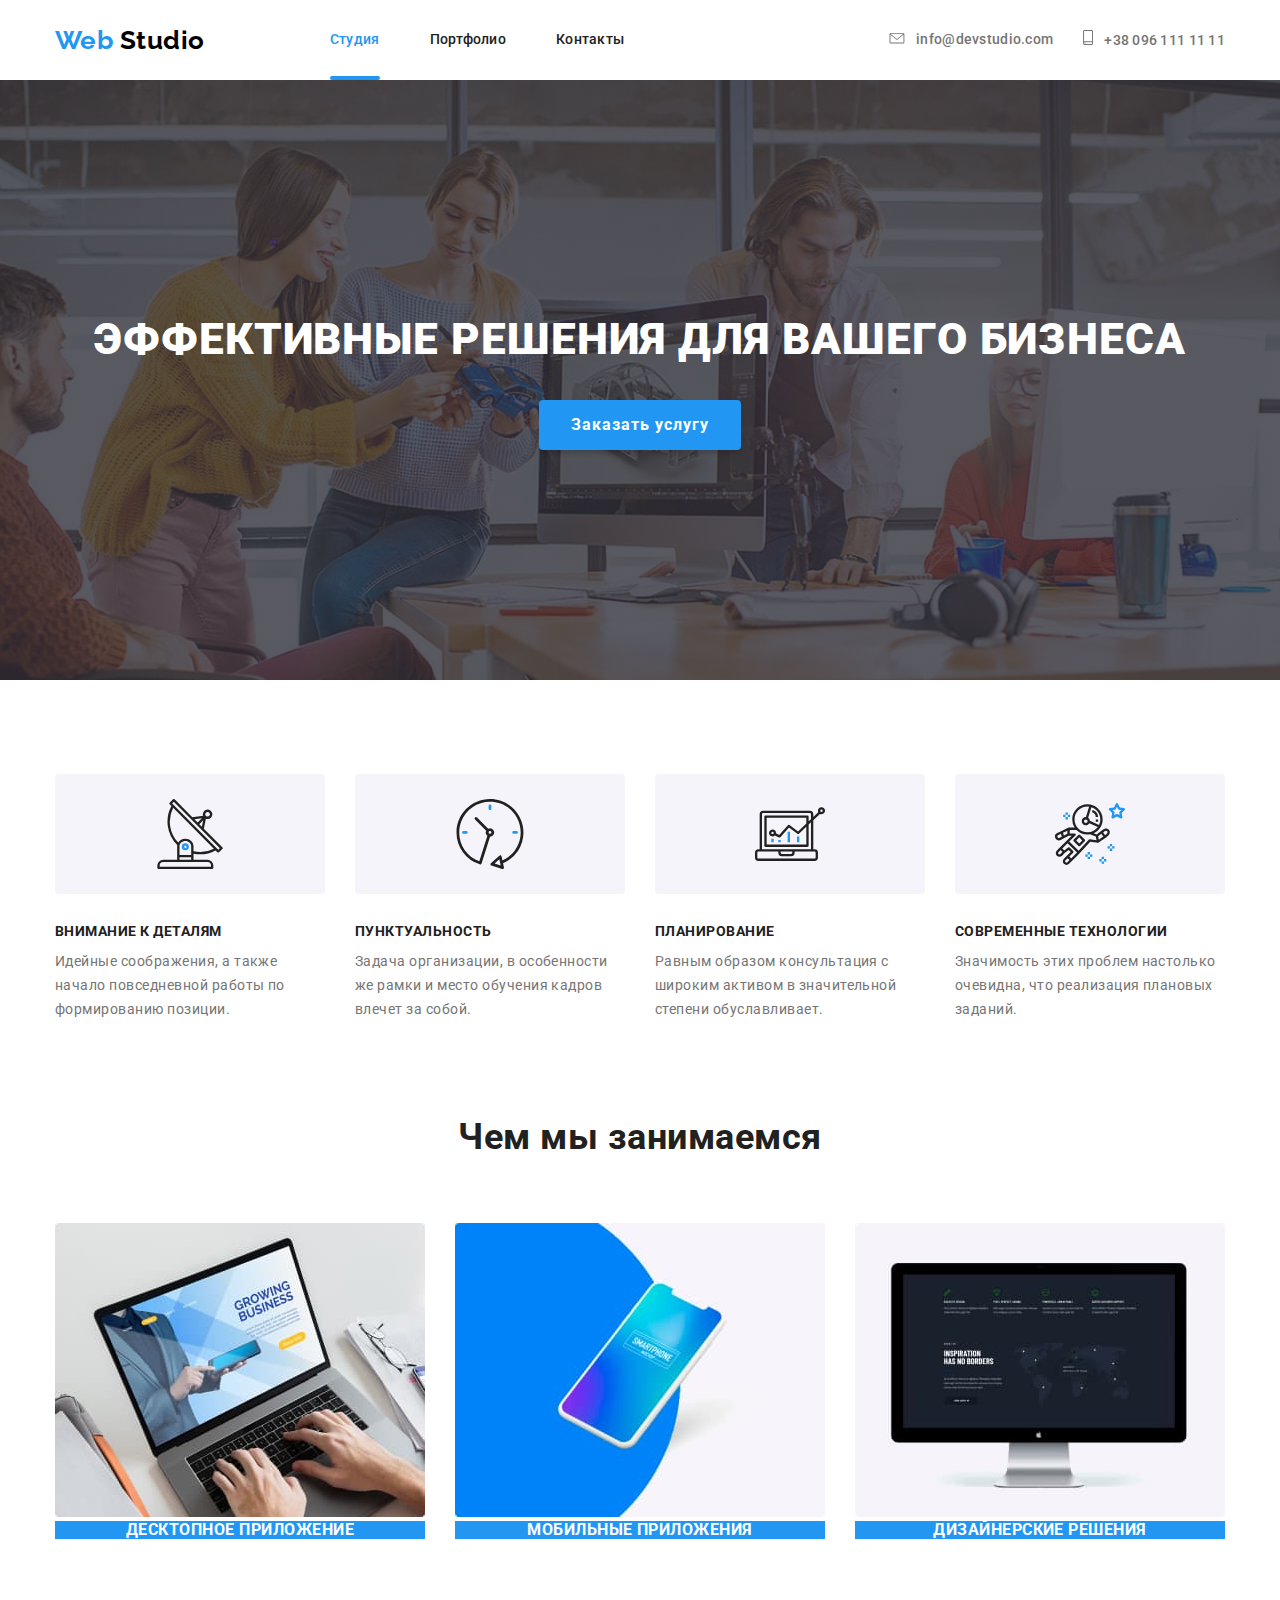
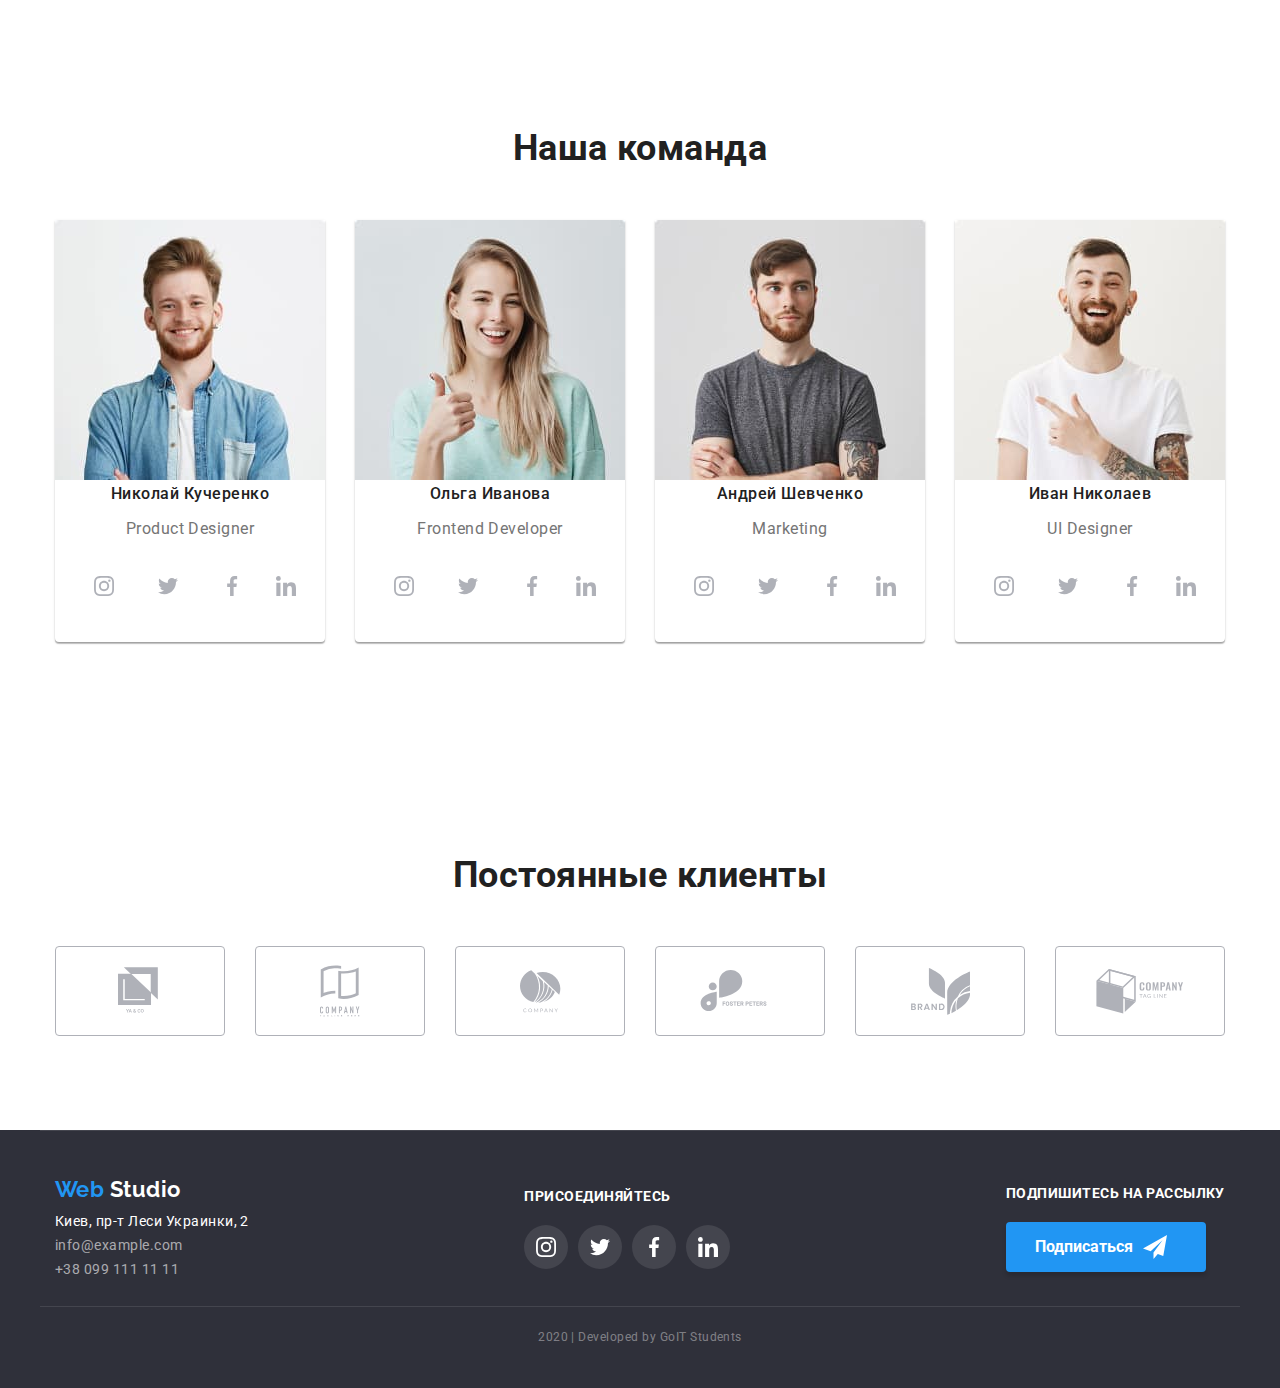
==== index.html @ c8fa3471 "homework-5-start" ====
<!DOCTYPE html>
<html lang="ru">
  <head>
    <meta charset="UTF-8" />
    <meta name="viewport" content="width=device-width, initial-scale=1.0" />
    <title>Web Studio</title>
    <link
      href="https://fonts.googleapis.com/css2?family=Raleway:wght@700&family=Roboto:wght@400;700;900&display=swap"
      rel="stylesheet"
    />
    <link
      rel="stylesheet"
      href="https://cdnjs.cloudflare.com/ajax/libs/modern-normalize/0.6.0/modern-normalize.min.css"
    />
    <link rel="stylesheet" href="./css/styles.css" />
  </head>
  <body>
    <!--Шапка сайта-->
    <header>
      <div class="container header">
        <nav class="main-nav">
          <a class="header-logo" href="./"
            ><span class="logo-blue-part">Web </span>Studio</a
          >
          <ul class="list">
            <li class="item">
              <a class="header-link current" href="#">Студия</a>
            </li>
            <li class="item">
              <a class="header-link" href="./portfolio.html">Портфолио</a>
            </li>
            <li class="item"><a class="header-link" href="#">Контакты</a></li>
          </ul>
        </nav>
        <address class="header-address">
          <ul class="list header-address">
            <li>
              <a class="header-link address" href="mailto:info@devstudio.com"
                ><svg class="header-icon mail">
                  <use href="./images/symbol-defs.svg#envelope-icon"></use></svg
                >info@devstudio.com</a
              >
            </li>
            <li>
              <a class="header-link address" href="tel:+380961111111"
                ><svg class="header-icon phone">
                  <use href="./images/symbol-defs.svg#smartphone"></use></svg
                >+38 096 111 11 11</a
              >
            </li>
          </ul>
        </address>
      </div>
    </header>
    <main>
      <!--Герой-->
      <section class="section-hero">
        <div class="section-text">
          <h1 class="hero-title">Эффективные решения для вашего бизнеса</h1>
          <a class="hero-button" href="#">Заказать услугу</a>
        </div>
      </section>
      <!--Преимущества-->
      <section>
        <div class="container">
          <h2 class="features-title">Наши преимущества</h2>
          <ul class="features-list">
            <li class="feature-item">
              <div class="feature-icon-box">
                <svg class="feature-icon">
                  <use href="./images/symbol-defs.svg#advantage-1"></use>
                </svg>
              </div>
              <h3 class="feature-title">Внимание к деталям</h3>
              <p class="feature-text">
                Идейные соображения, а также начало повседневной работы по
                формированию позиции.
              </p>
            </li>
            <li class="feature-item">
              <div class="feature-icon-box">
                <svg class="feature-icon">
                  <use href="./images/symbol-defs.svg#advantage-2"></use>
                </svg>
              </div>
              <h3 class="feature-title">Пунктуальность</h3>
              <p class="feature-text">
                Задача организации, в особенности же рамки и место обучения
                кадров влечет за собой.
              </p>
            </li>
            <li class="feature-item">
              <div class="feature-icon-box">
                <svg class="feature-icon">
                  <use href="./images/symbol-defs.svg#advantage-3"></use>
                </svg>
              </div>
              <h3 class="feature-title">Планирование</h3>
              <p class="feature-text">
                Равным образом консультация с широким активом в значительной
                степени обуславливает.
              </p>
            </li>
            <li class="feature-item">
              <div class="feature-icon-box">
                <svg class="feature-icon">
                  <use href="./images/symbol-defs.svg#advantage-4"></use>
                </svg>
              </div>
              <h3 class="feature-title">Современные технологии</h3>
              <p class="feature-text">
                Значимость этих проблем настолько очевидна, что реализация
                плановых заданий.
              </p>
            </li>
          </ul>
        </div>
      </section>
      <!--Наши услуги-->
      <section>
        <div class="container services">
          <h2 class="page-title">Чем мы занимаемся</h2>
          <ul class="services-list">
            <li class="services-item">
              <img src="./images/service-1.jpg" alt="" width="370" />
              <a class="services" href="#"
                ><h3 class="services-title">Десктопное приложение</h3></a
              >
            </li>
            <li class="services-item">
              <img src="./images/service-2.jpg" alt="" width="370" />
              <a class="services" href="#">
                <h3 class="services-title">Мобильные приложения</h3>
              </a>
            </li>
            <li class="services-item">
              <img src="./images/service-3.jpg" alt="" width="370" />
              <a class="services" href="#"
                ><h3 class="services-title">Дизайнерские решения</h3></a
              >
            </li>
          </ul>
        </div>
      </section>
      <!--Наша команда-->
      <section>
        <div class="container our-team">
          <h2 class="page-title">Наша команда</h2>
          <ul class="team-list">
            <li class="team-list-item">
              <img src="./images/team-card-1.jpg" alt="" width="270" />
              <h3 class="team-text name">Николай Кучеренко</h3>
              <p class="team-text position" lang="en">Product Designer</p>
              <ul class="social-media-list">
                <li>
                  <a class="social-media-box" href="#" aria-label="Instagram"
                    ><svg class="social-media-icon">
                      <use
                        href="./images/symbol-defs.svg#instagram-icon"
                      ></use></svg
                  ></a>
                </li>
                <li>
                  <a class="social-media-box" href="#" aria-label="Twitter"
                    ><svg class="social-media-icon">
                      <use
                        href="./images/symbol-defs.svg#twitter-icon"
                      ></use></svg
                  ></a>
                </li>
                <li>
                  <a class="social-media-box" href="#" aria-label="Facebook"
                    ><svg class="social-media-icon">
                      <use
                        href="./images/symbol-defs.svg#facebook-icon"
                      ></use></svg
                  ></a>
                </li>
                <li>
                  <a class="social-media-box" href="#" aria-label="Linkedin"
                    ><svg class="social-media-icon">
                      <use
                        href="./images/symbol-defs.svg#linkedin-icon"
                      ></use></svg
                  ></a>
                </li>
              </ul>
            </li>
            <li class="team-list-item">
              <img src="./images/team-card-2.jpg" alt="" width="270" />
              <h3 class="team-text name">Ольга Иванова</h3>
              <p class="team-text position" lang="en">Frontend Developer</p>
              <ul class="social-media-list">
                <li>
                  <a class="social-media-box" href="#" aria-label="Instagram"
                    ><svg class="social-media-icon">
                      <use
                        href="./images/symbol-defs.svg#instagram-icon"
                      ></use></svg
                  ></a>
                </li>
                <li>
                  <a class="social-media-box" href="#" aria-label="Twitter"
                    ><svg class="social-media-icon">
                      <use
                        href="./images/symbol-defs.svg#twitter-icon"
                      ></use></svg
                  ></a>
                </li>
                <li>
                  <a class="social-media-box" href="#" aria-label="Facebook"
                    ><svg class="social-media-icon">
                      <use
                        href="./images/symbol-defs.svg#facebook-icon"
                      ></use></svg
                  ></a>
                </li>
                <li>
                  <a class="social-media-box" href="#" aria-label="Linkedin"
                    ><svg class="social-media-icon">
                      <use
                        href="./images/symbol-defs.svg#linkedin-icon"
                      ></use></svg
                  ></a>
                </li>
              </ul>
            </li>
            <li class="team-list-item">
              <img src="./images/team-card-3.jpg" alt="" width="270" />
              <h3 class="team-text name">Андрей Шевченко</h3>
              <p class="team-text position" lang="en">Marketing</p>
              <ul class="social-media-list">
                <li>
                  <a class="social-media-box" href="#" aria-label="Instagram"
                    ><svg class="social-media-icon">
                      <use
                        href="./images/symbol-defs.svg#instagram-icon"
                      ></use></svg
                  ></a>
                </li>
                <li>
                  <a class="social-media-box" href="#" aria-label="Twitter"
                    ><svg class="social-media-icon">
                      <use
                        href="./images/symbol-defs.svg#twitter-icon"
                      ></use></svg
                  ></a>
                </li>
                <li>
                  <a class="social-media-box" href="#" aria-label="Facebook"
                    ><svg class="social-media-icon">
                      <use
                        href="./images/symbol-defs.svg#facebook-icon"
                      ></use></svg
                  ></a>
                </li>
                <li>
                  <a class="social-media-box" href="#" aria-label="Linkedin"
                    ><svg class="social-media-icon">
                      <use
                        href="./images/symbol-defs.svg#linkedin-icon"
                      ></use></svg
                  ></a>
                </li>
              </ul>
            </li>
            <li class="team-list-item">
              <img src="./images/team-card-4.jpg" alt="" width="270" />
              <h3 class="team-text name">Иван Николаев</h3>
              <p class="team-text position" lang="en">UI Designer</p>
              <ul class="social-media-list">
                <li>
                  <a class="social-media-box" href="#" aria-label="Instagram"
                    ><svg class="social-media-icon">
                      <use
                        href="./images/symbol-defs.svg#instagram-icon"
                      ></use></svg
                  ></a>
                </li>
                <li>
                  <a class="social-media-box" href="#" aria-label="Twitter"
                    ><svg class="social-media-icon">
                      <use
                        href="./images/symbol-defs.svg#twitter-icon"
                      ></use></svg
                  ></a>
                </li>
                <li>
                  <a class="social-media-box" href="#" aria-label="Facebook"
                    ><svg class="social-media-icon">
                      <use
                        href="./images/symbol-defs.svg#facebook-icon"
                      ></use></svg
                  ></a>
                </li>
                <li>
                  <a class="social-media-box" href="#" aria-label="Linkedin"
                    ><svg class="social-media-icon">
                      <use
                        href="./images/symbol-defs.svg#linkedin-icon"
                      ></use></svg
                  ></a>
                </li>
              </ul>
            </li>
          </ul>
        </div>
      </section>
      <!--Постоянные клиенты-->
      <section>
        <div class="container">
          <h2 class="page-title clients">Постоянные клиенты</h2>
          <ul class="our-clients">
            <li>
              <a class="clients-box" href="#" aria-label="Первая компания"
                ><svg class="company-icon first">
                  <use href="./images/symbol-defs.svg#logo-1"></use></svg
              ></a>
            </li>
            <li>
              <a class="clients-box" href="#" aria-label="Вторая компания"
                ><svg class="company-icon second">
                  <use href="./images/symbol-defs.svg#logo-2"></use></svg
              ></a>
            </li>
            <li>
              <a class="clients-box" href="#" aria-label="Третья компания"
                ><svg class="company-icon third">
                  <use href="./images/symbol-defs.svg#logo-3"></use></svg
              ></a>
            </li>
            <li>
              <a class="clients-box" href="#" aria-label="Четвертая компания"
                ><svg class="company-icon fourth">
                  <use href="./images/symbol-defs.svg#logo-4"></use></svg
              ></a>
            </li>
            <li>
              <a class="clients-box" href="#" aria-label="Пятая компания"
                ><svg class="company-icon fifth">
                  <use href="./images/symbol-defs.svg#logo-5"></use></svg
              ></a>
            </li>
            <li>
              <a class="clients-box" href="#" aria-label="Шестая компания"
                ><svg class="company-icon sixth">
                  <use href="./images/symbol-defs.svg#logo-6"></use></svg
              ></a>
            </li>
          </ul>
        </div>
      </section>
    </main>
    <!--Футер-->
    <footer>
      <div class="container footer">
        <div>
          <p class="footer-logo">
            <span class="logo-blue-part">Web </span>Studio
          </p>
          <address class="footer-address">
            <a
              class="street-address"
              href="https://goo.gl/maps/AHvPFj1Ru8a15xB27"
              >Киев, пр-т Леси Украинки, 2</a
            ><br />
            <a class="footer-contact" href="mailto:info@example.com">
              info@example.com </a
            ><br />
            <a class="footer-contact" href="tel:+380961111111">
              +38 099 111 11 11</a
            >
          </address>
        </div>
        <div>
          <h2 class="footer-invitations">Присоединяйтесь</h2>
          <ul class="footer-invitations-list">
            <li>
              <a class="footer-sm-box" href="#" aria-label="Instagram"
                ><svg class="footer-sm-icon">
                  <use
                    href="./images/symbol-defs.svg#instagram-icon"
                  ></use></svg
              ></a>
            </li>
            <li>
              <a class="footer-sm-box" href="#" aria-label="Twitter"
                ><svg class="footer-sm-icon">
                  <use href="./images/symbol-defs.svg#twitter-icon"></use></svg
              ></a>
            </li>
            <li>
              <a class="footer-sm-box" href="#" aria-label="Facebook"
                ><svg class="footer-sm-icon">
                  <use href="./images/symbol-defs.svg#facebook-icon"></use></svg
              ></a>
            </li>
            <li>
              <a class="footer-sm-box" href="#" aria-label="Linkedin"
                ><svg class="footer-sm-icon">
                  <use href="./images/symbol-defs.svg#linkedin-icon"></use></svg
              ></a>
            </li>
          </ul>
        </div>
        <div>
          <h2 class="footer-invitations">Подпишитесь на рассылку</h2>
          <button class="subscribe-button">
            Подписаться<svg class="footer-subscribe-icon">
              <use href="./images/symbol-defs.svg#subscribe-icon"></use>
            </svg>
          </button>
        </div>
      </div>
      <p class="developer-name">2020 | Developed by GoIT Students</p>
    </footer>
  </body>
</html>
---- css/styles.css ----
:root {
  --primary-text-color: #757575;
  --title-text-color: #212121;
  --primary-blue-color: #2196f3;
  --logo-studio-color: #000000;
  --primary-white-color: #ffffff;
  --footer-address-color: rgba(255, 255, 255, 0.6);
  box-sizing: border-box;
}
body {
  font-family: Roboto, sans-serif;
  background-color: var(--primary-white-color);
  letter-spacing: 0.03em;
  color: var(--primary-text-color);
}
*,
*::before,
*::after {
  box-sizing: inherit;
}
li {
  list-style: none;
}
a {
  text-decoration: none;
}
h1,
h2,
h3,
h4 {
  margin-top: 0;
  margin-bottom: 0;
}
.list {
  margin-top: 0;
  margin-bottom: 0;
}
/*header*/
.container {
  width: 1200px;
  padding-left: 15px;
  padding-right: 15px;
  margin: 0 auto;
}
.header {
  display: flex;
  align-items: center;
}
.container .header ul {
  margin-top: 0;
  margin-bottom: 0;
}
.main-nav {
  display: flex;
  align-items: inherit;
}
.list {
  display: flex;
}
.list .item + .item {
  margin-left: 50px;
}
.header-logo {
  margin-right: 85px;

  font-family: Raleway;
  font-weight: 700;
  font-size: 26px;
  line-height: 1.19;
  color: var(--logo-studio-color);
}
.logo-blue-part {
  color: var(--primary-blue-color);
}
.header-link {
  font-weight: 500;
  font-size: 14px;
  line-height: 1.14;
  letter-spacing: 0.02em;
  color: var(--title-text-color);
}
.header-link:hover,
.header-link:focus {
  color: var(--primary-blue-color);
}
.header-link.current {
  color: var(--primary-blue-color);
}
.header-link.current::after {
  content: "";
  display: block;
  margin-top: 28px;

  background-color: var(--primary-blue-color);
  width: 100%;
  height: 4px;
  border-radius: 2px;
}
.main-nav .header-link {
  display: block;
  padding-top: 32px;
  padding-bottom: 0px;
}
.header-address {
  margin-left: auto;
  display: flex;
}
.header-address li + li {
  margin-left: 30px;
}
.address {
  color: var(--primary-text-color);
  font-style: normal;
}
.mail {
  width: 16px;
  height: 11.2px;
  margin-right: 11px;
}
.phone {
  width: 10px;
  height: 15px;
  margin-right: 11px;
}
.header-icon {
  fill: var(--primary-text-color);
}
.header-link:hover .header-icon {
  fill: var(--primary-blue-color);
}
.header-link:focus .header-icon {
  fill: var(--primary-blue-color);
}
/*Hero*/
.section-hero {
  display: flex;
  align-items: center;
  justify-content: center;
  max-width: 1600px;
  height: 600px;
  margin-right: auto;
  margin-left: auto;
  background-image: linear-gradient(
      to right,
      rgba(47, 48, 58, 0.8),
      rgba(47, 48, 58, 0.8)
    ),
    url("../images/header-background.jpg");
  background-repeat: no-repeat;
  background-size: cover;
  background-position: center;
  background-color: var(--primary-text-color);
}
.section-text {
  text-align: center;
  color: var(--primary-white-color);
  letter-spacing: 0.06em;
}
.hero-title {
  margin-bottom: 30px;

  font-weight: 900;
  font-size: 44px;
  line-height: 1.36;
  text-transform: uppercase;
}
.hero-button {
  display: inline-block;
  border-radius: 4px;
  padding: 10px 32px;

  min-width: 200px;
  background-color: var(--primary-blue-color);
  box-shadow: 0px 4px 4px rgba(0, 0, 0, 0.15);

  font-weight: 700;
  font-size: 16px;
  line-height: 1.87;
  color: inherit;
  text-align: center;
}
/*Features*/
.features-list {
  display: flex;
  padding: 0;
  justify-content: space-between;
  margin-top: 94px;
  margin-bottom: 94px;
}
.feature-item {
  width: calc((100% - 90px) / 4);
}
.feature-item:not(:last-child) {
  margin-right: 30px;
}
.features-title {
  clip: rect(1px, 1px, 1px, 1px);
  height: 1px;
  overflow: hidden;
  position: absolute;
  white-space: nowrap;
  width: 1px;
}
.feature-title {
  margin-top: 30px;

  font-weight: 700;
  font-size: 14px;
  line-height: 1.14;
  text-transform: uppercase;
  color: var(--title-text-color);
}
.feature-text {
  font-size: 14px;
  line-height: 1.71;
  margin: 0;
  margin-top: 10px;
}
.feature-icon-box {
  display: flex;
  justify-content: center;
  align-items: center;
  background-color: #f5f4fa;
  height: 120px;
  margin: 0;
  border-radius: 4px;
}
.feature-icon {
  width: 70px;
  height: 70px;
}
/*Services*/
.services {
  margin-bottom: 94px;
}
.services-list {
  display: flex;
  align-items: center;
  justify-content: space-between;
  margin: -15px;
  margin-top: 50px;
  padding-left: 0;
}
.services-item {
  width: 370px;
  margin: 15px;
}
.page-title {
  font-weight: 700;
  font-size: 36px;
  line-height: 1.17;
  text-align: center;
  color: var(--title-text-color);
}
.services {
  text-align: center;
  font-weight: bold;
  font-size: 14px;
  line-height: 1.14;
  color: var(--primary-white-color);
}
.services-title {
  width: 370px;

  background-color: var(--primary-blue-color);
  text-transform: uppercase;
}
/*Our team*/
.our-team {
  text-align: center;
  padding-top: 94px;
  padding-bottom: 94px;
  margin-bottom: 94px;
}
.team-list {
  display: flex;
  align-items: center;
  padding: 0;
  padding-bottom: 24px;
  justify-content: space-between;
  margin-top: 50px;
  margin-bottom: 0px;
}
.team-list-item {
  width: calc((100% - 90px) / 4);
  background: #ffffff;
  box-shadow: 0px 2px 1px rgba(0, 0, 0, 0.2), 0px 1px 1px rgba(0, 0, 0, 0.14),
    0px 1px 3px rgba(0, 0, 0, 0.12);
  border-radius: 0px 0px 4px 4px;
}
.team-list-item:not(:last-child) {
  margin-right: 30px;
}
.team-text {
  font-size: 16px;
  line-height: 1.19;
}
.name {
  color: var(--title-text-color);
  font-weight: 500;
}
.social-media-list {
  display: flex;
  align-items: center;
  justify-content: center;
  padding: 0px;
  margin-top: 16px;
  margin-bottom: 24px;
}
.social-media-list li:not(:last-child) {
  margin: 10px;
}
.social-media-icon {
  width: 20px;
  height: 20px;
  fill: #afb1b8;
}
.social-media-box:hover .social-media-icon {
  fill: var(--primary-white-color);
}
.social-media-box:focus .social-media-icon {
  fill: var(--primary-white-color);
}
.social-media-box {
  display: flex;
  justify-content: center;
  align-items: center;
  border-radius: 100px;
  width: 44px;
  height: 44px;
}
.social-media-box:hover,
.social-media-box:focus {
  background-color: var(--primary-blue-color);
}

/*Постоянные клиенты*/
.our-clients {
  display: flex;
  align-items: center;
  justify-content: space-between;
  padding: 0;
  margin-top: 50px;
  margin-bottom: 94px;
}
.our-clients li:not(:last-child) {
  margin-right: 30px;
}
.clients-box {
  display: flex;
  justify-content: center;
  align-items: center;
  width: 170px;
  height: 90px;
  border-radius: 4px;
  border: 1px solid #afb1b8;
}
.clients-box:hover {
  border-color: var(--primary-blue-color);
}
.company-icon {
  fill: #afb1b8;
}
.clients-box:hover .company-icon {
  fill: var(--primary-blue-color);
}
.clients-box:focus .company-icon {
  fill: var(--primary-blue-color);
}
.our-clients .first {
  width: 44px;
  height: 49px;
}
.our-clients .second {
  width: 40px;
  height: 52px;
}
.our-clients .third {
  width: 41px;
  height: 43px;
}
.our-clients .fourth {
  width: 80px;
  height: 42px;
}
.our-clients .fifth {
  width: 59px;
  height: 47px;
}
.our-clients .sixth {
  width: 88px;
  height: 45px;
}
/*Footer*/
footer {
  background-color: #2f303a;
  margin-top: 94px;
  padding-bottom: 27px;
}
.footer {
  display: flex;
  align-items: center;
  justify-content: space-between;
  padding-top: 45px;
  padding-bottom: 24px;
  border-bottom: 1px solid rgba(255, 255, 255, 0.1);
  border-top: 1px solid rgba(255, 255, 255, 0.1);
}
.footer ul {
  padding: 0;
  margin: 0;
}
.footer-invitations-list {
  display: flex;
  align-items: center;
  padding: 0;
}
.footer-invitations-list li:not(:last-child) {
  margin-right: 10px;
}
.footer-logo {
  margin: 0;
  margin-bottom: 8px;

  font-family: Raleway;
  font-weight: 700;
  font-size: 22px;
  line-height: 1.19;
  color: var(--primary-white-color);
}
.footer-address {
  font-size: 14px;
  line-height: 1.71;
  font-style: normal;
}
.street-address {
  color: var(--primary-white-color);
}
.street-address:hover,
.street-address:focus {
  color: var(--primary-blue-color);
}
.footer-contact {
  color: var(--footer-address-color);
  margin-top: 9px;
}
.footer-contact:hover,
.footer-contact:focus {
  color: var(--primary-blue-color);
}
.footer-invitations {
  margin-bottom: 20px;

  font-weight: 700;
  font-size: 14px;
  line-height: 1.14;
  text-transform: uppercase;
  color: var(--primary-white-color);
}
.subscribe-button {
  display: flex;
  align-items: center;
  text-align: center;
  border-radius: 4px;
  padding: 10px 29px;
  min-width: 200px;
  background-color: var(--primary-blue-color);
  box-shadow: 0px 4px 4px rgba(0, 0, 0, 0.15);
  border: 0px;

  font-weight: 700;
  font-size: 16px;
  line-height: 1.87;
  color: var(--primary-white-color);
  text-align: center;
}
.footer-subscribe-icon {
  width: 24px;
  height: 24px;
  margin-left: 10px;
}
.developer-name {
  margin-top: 18px;

  font-size: 12px;
  line-height: 2;
  text-align: center;
  color: rgba(255, 255, 255, 0.4);
}
.footer-sm-box {
  display: flex;
  justify-content: center;
  align-items: center;
  border-radius: 100px;
  width: 44px;
  height: 44px;
  background-color: rgba(255, 255, 255, 0.1);
}
.footer-sm-box:hover,
.footer-sm-box:focus {
  background-color: var(--primary-blue-color);
}
.footer-sm-icon {
  width: 20px;
  height: 20px;
  fill: var(--primary-white-color);
}
/*Portfolio*/
.page-filter {
  padding: 6px 22px;
  border: transparent;
  border-radius: 4px;

  font-weight: 500;
  font-size: 16px;
  line-height: 1.63;
  text-align: center;
  color: var(--title-text-color);
}
.projects-list > li:not(:last-child) {
  margin-right: 30px;
}
.page-filter:hover,
.page-filter:focus {
  color: var(--primary-white-color);
  background-color: var(--primary-blue-color);
}
/*main-content*/
.projects {
  text-align: center;
  margin-top: 93px;
}
.projects h1 {
  display: none;
}
.projects-list {
  display: flex;
  align-items: center;
  justify-content: space-between;
  width: 611px;
  margin: auto;
  padding-left: 0px;
  padding-right: 0px;
}
.projects-list-item {
  width: calc((100%-120px)) / 5;
  min-width: 73px;
  white-space: nowrap;
}
.projects-list > li:not(:last-child) {
  margin-right: 8px;
}
.project-examples {
  display: flex;
  align-items: center;
  flex-wrap: wrap;
  margin: 0;
  padding: 0;
  margin-top: 50px;

  text-align: left;
}
.projects-examples-item {
  width: calc((100% - 60px) / 3);
  margin: 0;
  box-shadow: 1px 4px 6px rgba(0, 0, 0, 0.16), 0px 4px 4px rgba(0, 0, 0, 0.06),
    0px 1px 1px rgba(0, 0, 0, 0.12);
}
.projects-examples-item:not(:nth-child(3n)) {
  margin-right: 30px;
}
.projects-examples-item:not(:nth-last-child(-n + 3)) {
  margin-bottom: 30px;
}
.projects-examples-title {
  margin: 20px 24px;
}
.portfolio-title {
  font-weight: 700;
  font-size: 18px;
  line-height: 2;
  letter-spacing: 0.06em;
  color: var(--title-text-color);
}
.project-examples p {
  font-size: 16px;
  line-height: 1.88;
  color: var(--primary-text-color);
  margin: 0px;
}
.projects-examples-item > a > p {
  display: none;
}
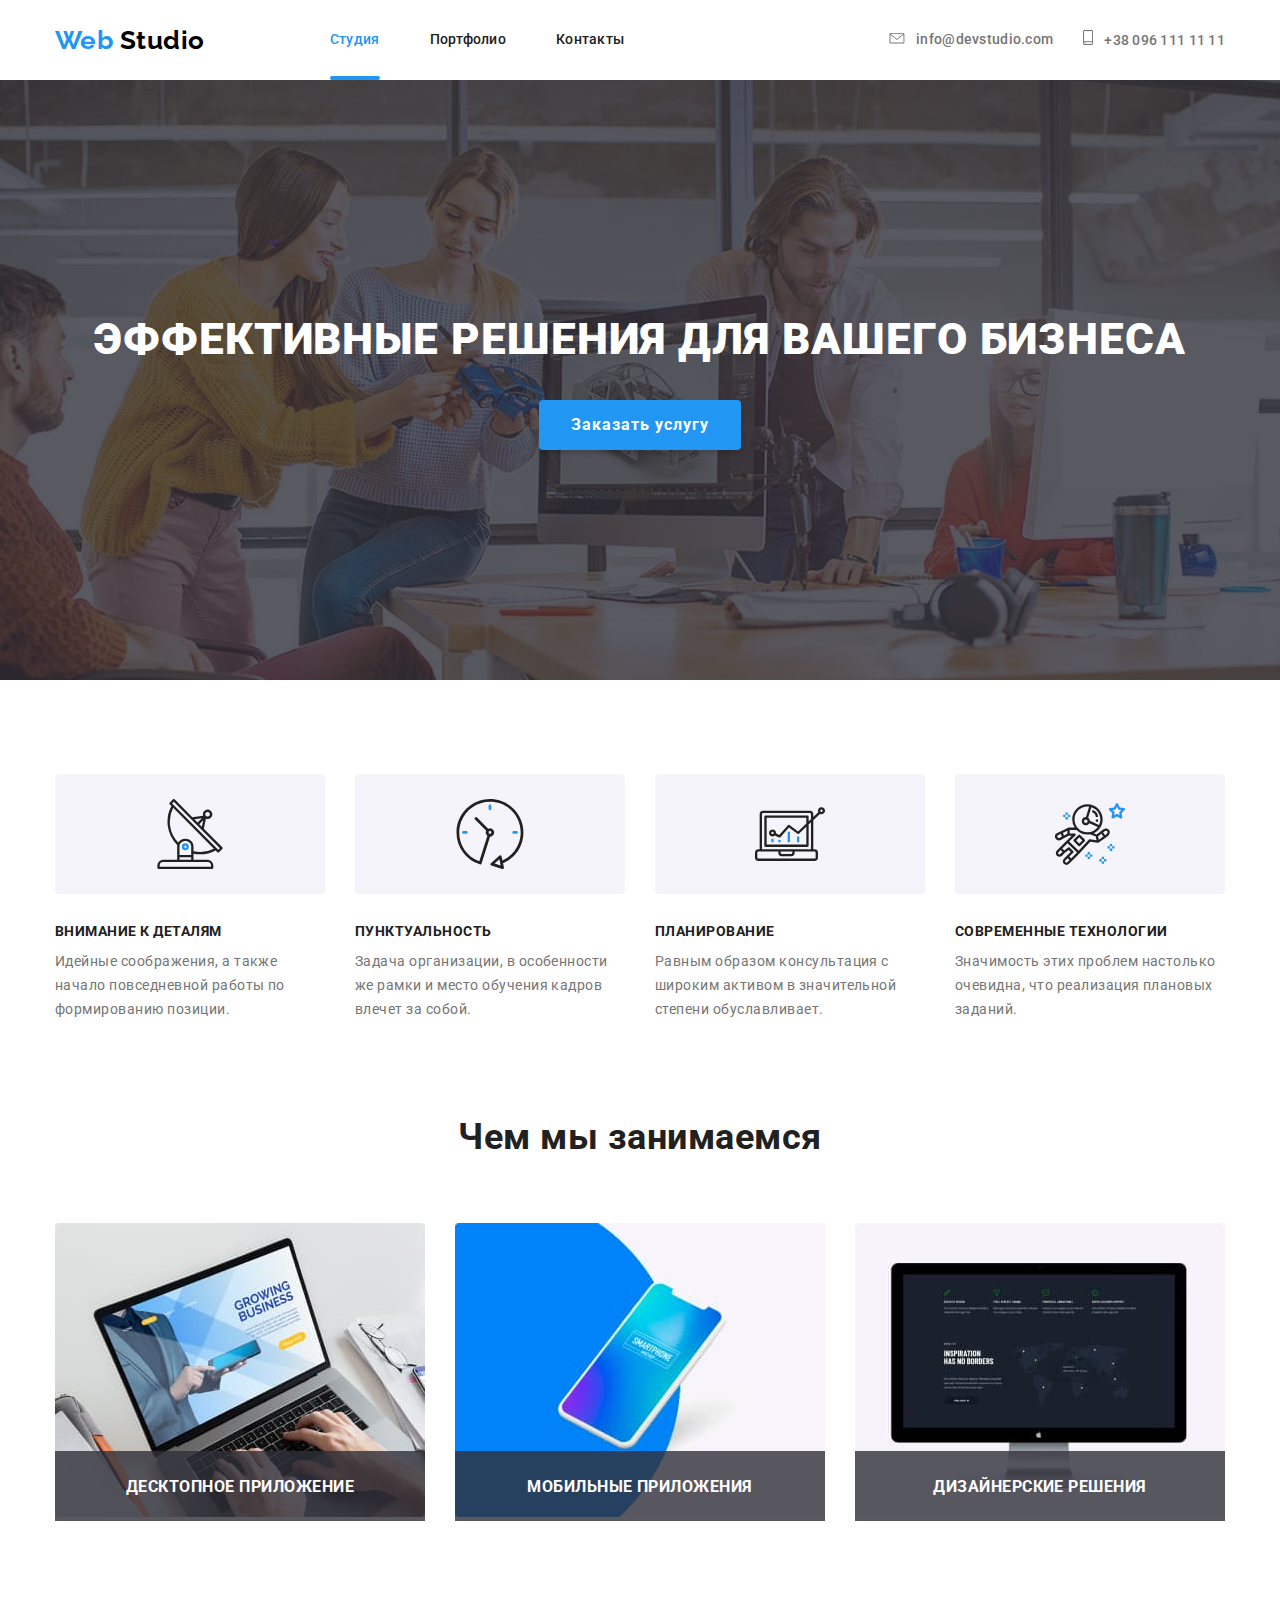
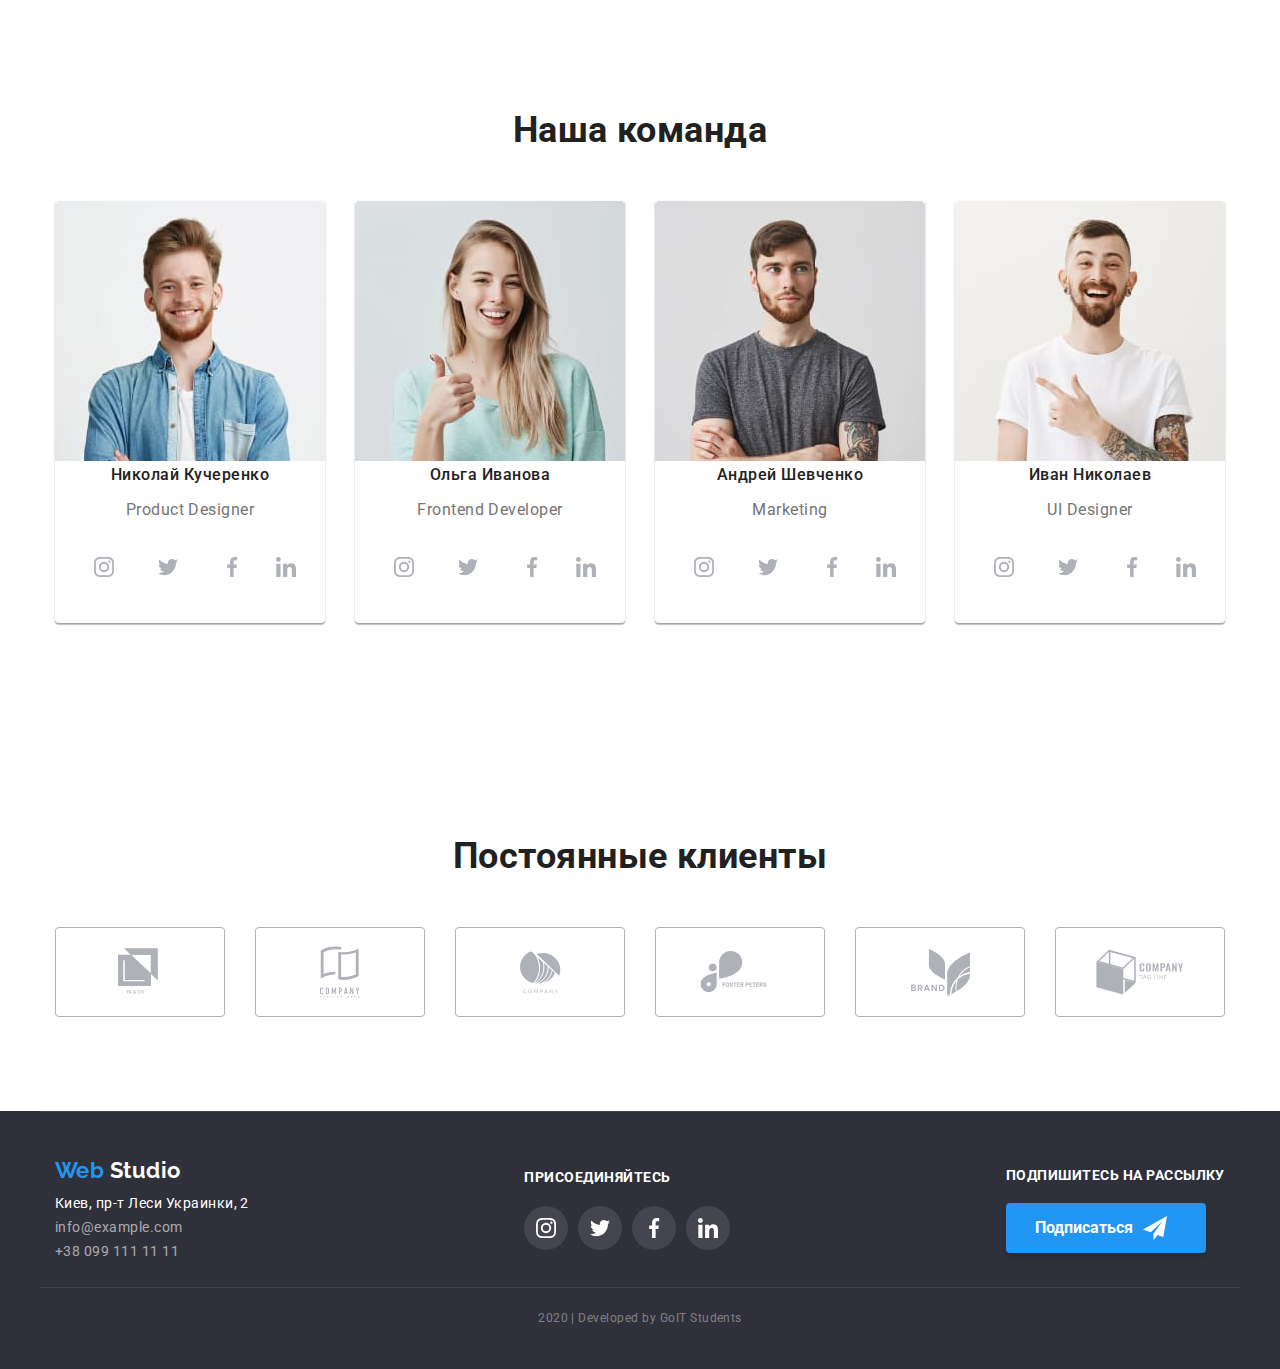
==== commit b552770c: "services" ====
--- a/index.html
+++ b/index.html
@@ -124,19 +124,25 @@
             <li class="services-item">
               <img src="./images/service-1.jpg" alt="" width="370" />
               <a class="services" href="#"
-                ><h3 class="services-title">Десктопное приложение</h3></a
+                ><div class="service-background">
+                  <h3 class="services-title">Десктопное приложение</h3>
+                </div></a
               >
             </li>
             <li class="services-item">
               <img src="./images/service-2.jpg" alt="" width="370" />
               <a class="services" href="#">
-                <h3 class="services-title">Мобильные приложения</h3>
+                <div class="service-background">
+                  <h3 class="services-title">Мобильные приложения</h3>
+                </div>
               </a>
             </li>
             <li class="services-item">
               <img src="./images/service-3.jpg" alt="" width="370" />
               <a class="services" href="#"
-                ><h3 class="services-title">Дизайнерские решения</h3></a
+                ><div class="service-background">
+                  <h3 class="services-title">Дизайнерские решения</h3>
+                </div></a
               >
             </li>
           </ul>
--- a/css/styles.css
+++ b/css/styles.css
@@ -242,6 +242,7 @@
   padding-left: 0;
 }
 .services-item {
+  position: relative;
   width: 370px;
   margin: 15px;
 }
@@ -259,10 +260,20 @@
   line-height: 1.14;
   color: var(--primary-white-color);
 }
+.service-background {
+  position: absolute;
+  display: block;
+  bottom: 0;
+  left: 0;
+  width: 370px;
+  height: 70px;
+
+  padding-top: 27px;
+  padding-bottom: 27px;
+
+  background: rgba(47, 48, 58, 0.8);
+}
 .services-title {
-  width: 370px;
-
-  background-color: var(--primary-blue-color);
   text-transform: uppercase;
 }
 /*Our team*/
@@ -582,12 +593,43 @@
   letter-spacing: 0.06em;
   color: var(--title-text-color);
 }
-.project-examples p {
+.project-examples-type {
   font-size: 16px;
   line-height: 1.88;
   color: var(--primary-text-color);
   margin: 0px;
 }
-.projects-examples-item > a > p {
-  display: none;
-}
+.projects-examples-img {
+  position: relative;
+}
+.projects-examples-img::before {
+  display: inline-block;
+  position: absolute;
+  content: "";
+
+  width: 100%;
+  height: 100%;
+  background: rgba(33, 150, 243, 0.9);
+
+  opacity: 0;
+}
+.projects-examples-img:hover::before {
+  opacity: 1;
+}
+.project-examples-text {
+  position: absolute;
+  top: 0;
+  left: 0;
+  width: 322px;
+  height: 168px;
+  margin: 63px 24px;
+
+  font-size: 18px;
+  line-height: 1.56;
+  color: var(--primary-white-color);
+
+  opacity: 0;
+}
+.projects-examples-img:hover .project-examples-text {
+  opacity: 1;
+}
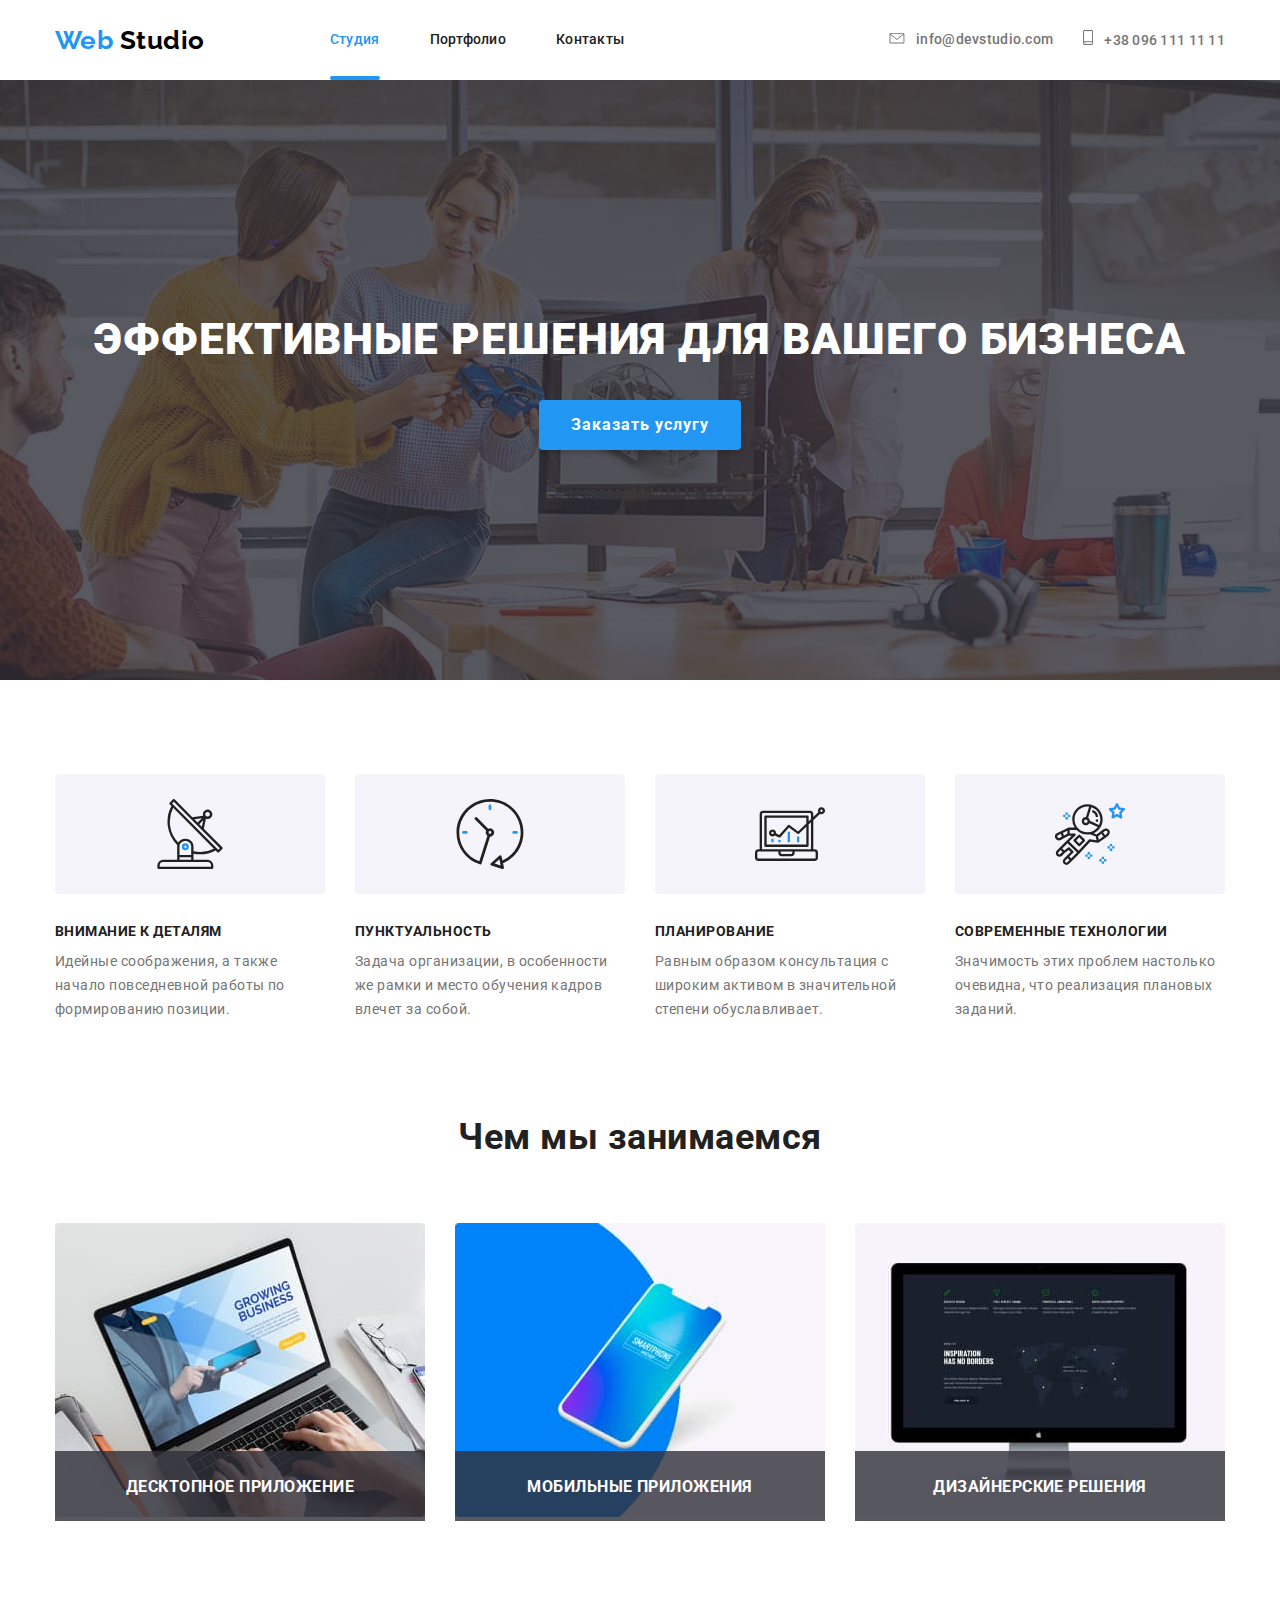
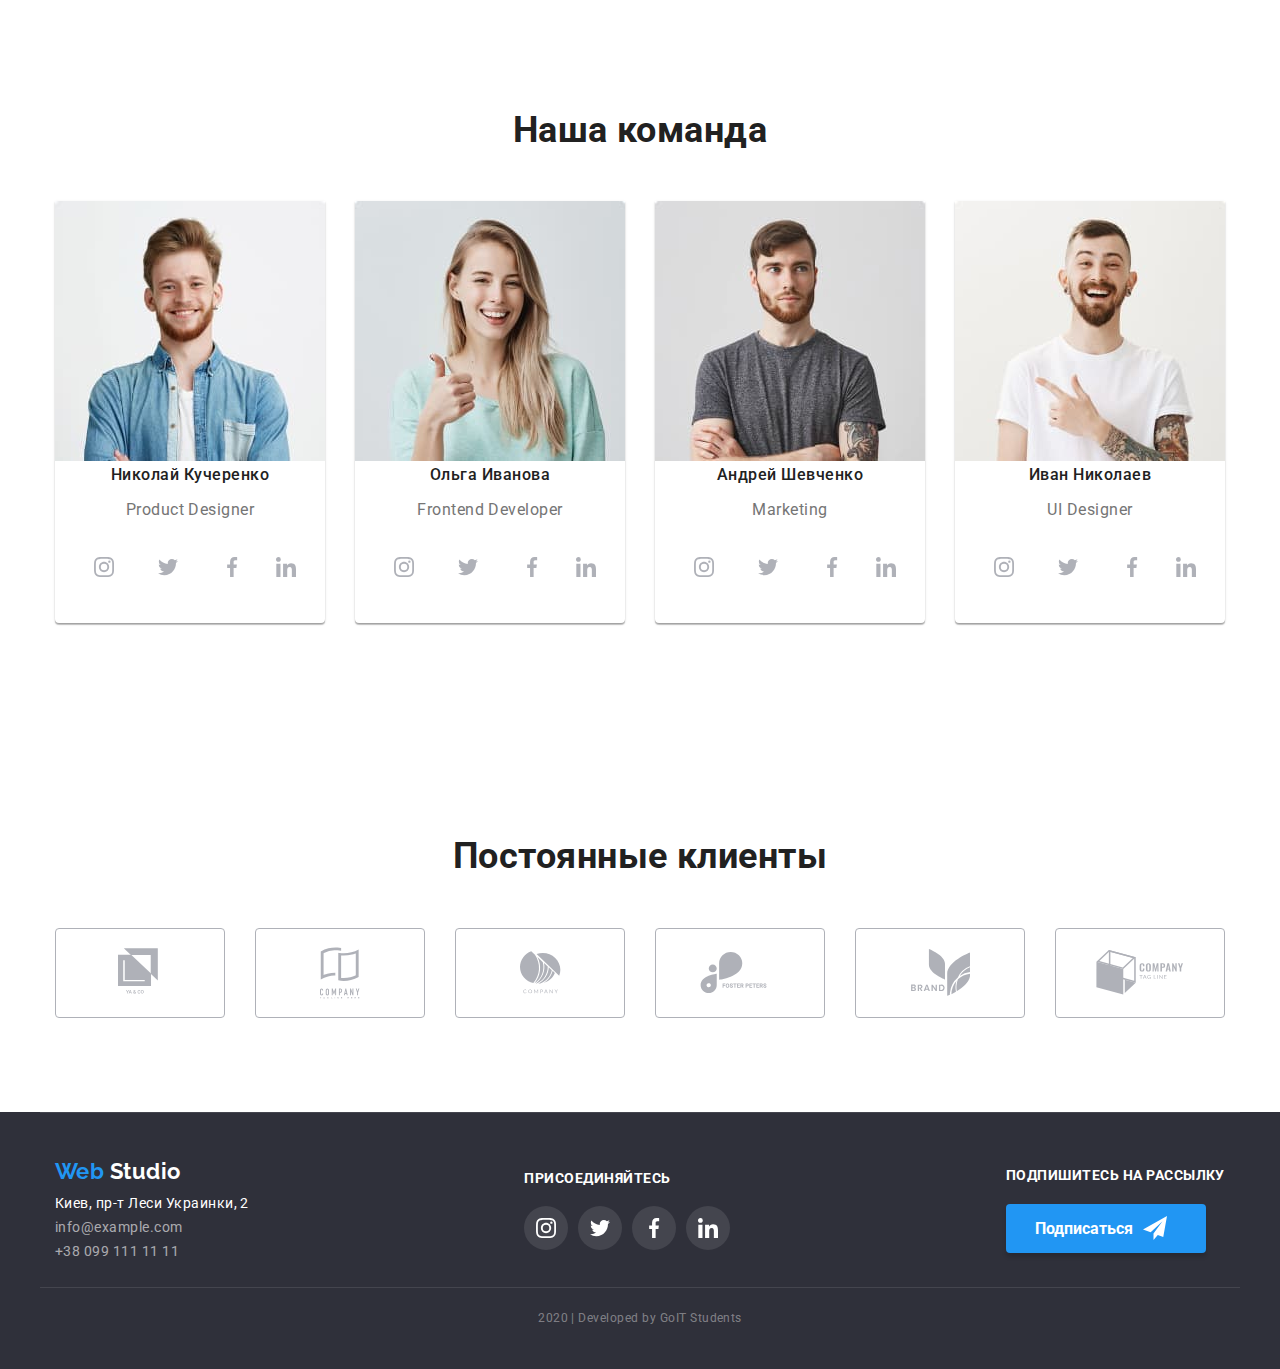
==== commit c65a1957: "header-fixed" ====
--- a/index.html
+++ b/index.html
@@ -16,7 +16,7 @@
   </head>
   <body>
     <!--Шапка сайта-->
-    <header>
+    <header class="page-header">
       <div class="container header">
         <nav class="main-nav">
           <a class="header-logo" href="./"
--- a/css/styles.css
+++ b/css/styles.css
@@ -12,6 +12,8 @@
   background-color: var(--primary-white-color);
   letter-spacing: 0.03em;
   color: var(--primary-text-color);
+
+  padding-top: 80px;
 }
 *,
 *::before,
@@ -36,6 +38,18 @@
   margin-bottom: 0;
 }
 /*header*/
+.page-header {
+  position: fixed;
+  top: 0;
+  left: 0;
+
+  width: 100%;
+  height: 80px;
+
+  background-color: white;
+
+  z-index: 999;
+}
 .container {
   width: 1200px;
   padding-left: 15px;
@@ -78,6 +92,8 @@
   line-height: 1.14;
   letter-spacing: 0.02em;
   color: var(--title-text-color);
+
+  transition: color 250ms cubic-bezier(0.4, 0, 0.2, 1);
 }
 .header-link:hover,
 .header-link:focus {
@@ -124,6 +140,8 @@
 }
 .header-icon {
   fill: var(--primary-text-color);
+
+  transition: fill 250ms cubic-bezier(0.4, 0, 0.2, 1);
 }
 .header-link:hover .header-icon {
   fill: var(--primary-blue-color);
@@ -325,13 +343,19 @@
   width: 20px;
   height: 20px;
   fill: #afb1b8;
+
+  transition: fill 250ms cubic-bezier(0.4, 0, 0.2, 1),
+    transform 250ms cubic-bezier(0.4, 0, 0.2, 1);
 }
 .social-media-box:hover .social-media-icon {
   fill: var(--primary-white-color);
+  transform: rotate(360deg);
 }
 .social-media-box:focus .social-media-icon {
   fill: var(--primary-white-color);
-}
+  transform: rotate(360deg);
+}
+
 .social-media-box {
   display: flex;
   justify-content: center;
@@ -339,6 +363,8 @@
   border-radius: 100px;
   width: 44px;
   height: 44px;
+
+  transition: background-color 250ms cubic-bezier(0.4, 0, 0.2, 1);
 }
 .social-media-box:hover,
 .social-media-box:focus {
@@ -365,12 +391,16 @@
   height: 90px;
   border-radius: 4px;
   border: 1px solid #afb1b8;
+
+  transition: border-color 250ms cubic-bezier(0.4, 0, 0.2, 1);
 }
 .clients-box:hover {
   border-color: var(--primary-blue-color);
 }
 .company-icon {
   fill: #afb1b8;
+
+  transition: fill 250ms cubic-bezier(0.4, 0, 0.2, 1);
 }
 .clients-box:hover .company-icon {
   fill: var(--primary-blue-color);
@@ -446,6 +476,8 @@
 }
 .street-address {
   color: var(--primary-white-color);
+
+  transition: color 250ms cubic-bezier(0.4, 0, 0.2, 1);
 }
 .street-address:hover,
 .street-address:focus {
@@ -454,6 +486,8 @@
 .footer-contact {
   color: var(--footer-address-color);
   margin-top: 9px;
+
+  transition: color 250ms cubic-bezier(0.4, 0, 0.2, 1);
 }
 .footer-contact:hover,
 .footer-contact:focus {
@@ -506,6 +540,8 @@
   width: 44px;
   height: 44px;
   background-color: rgba(255, 255, 255, 0.1);
+
+  transition: background-color 250ms cubic-bezier(0.4, 0, 0.2, 1);
 }
 .footer-sm-box:hover,
 .footer-sm-box:focus {
@@ -527,6 +563,11 @@
   line-height: 1.63;
   text-align: center;
   color: var(--title-text-color);
+
+  cursor: pointer;
+
+  transition: color 250ms cubic-bezier(0.4, 0, 0.2, 1),
+    background-color 250ms cubic-bezier(0.4, 0, 0.2, 1);
 }
 .projects-list > li:not(:last-child) {
   margin-right: 30px;
@@ -601,6 +642,7 @@
 }
 .projects-examples-img {
   position: relative;
+  overflow: hidden;
 }
 .projects-examples-img::before {
   display: inline-block;
@@ -611,10 +653,27 @@
   height: 100%;
   background: rgba(33, 150, 243, 0.9);
 
-  opacity: 0;
+  transform: translateY(100%);
+
+  transition: transform 250ms cubic-bezier(0.4, 0, 0.2, 1);
 }
 .projects-examples-img:hover::before {
-  opacity: 1;
+  transform: translateY(0);
+}
+.projects-examples-item > a:focus .projects-examples-img::before {
+  transform: translateY(0);
+}
+
+.project-overlay {
+  position: absolute;
+  top: 0;
+  left: 0;
+  width: 100%;
+  height: 100%;
+
+  transform: translateY(100%);
+
+  transition: transform 250ms cubic-bezier(0.4, 0, 0.2, 1);
 }
 .project-examples-text {
   position: absolute;
@@ -627,9 +686,11 @@
   font-size: 18px;
   line-height: 1.56;
   color: var(--primary-white-color);
-
-  opacity: 0;
-}
-.projects-examples-img:hover .project-examples-text {
-  opacity: 1;
-}
+}
+
+.projects-examples-img:hover .project-overlay {
+  transform: translateY(0);
+}
+.projects-examples-item > a:focus .project-overlay {
+  transform: translateY(0);
+}
